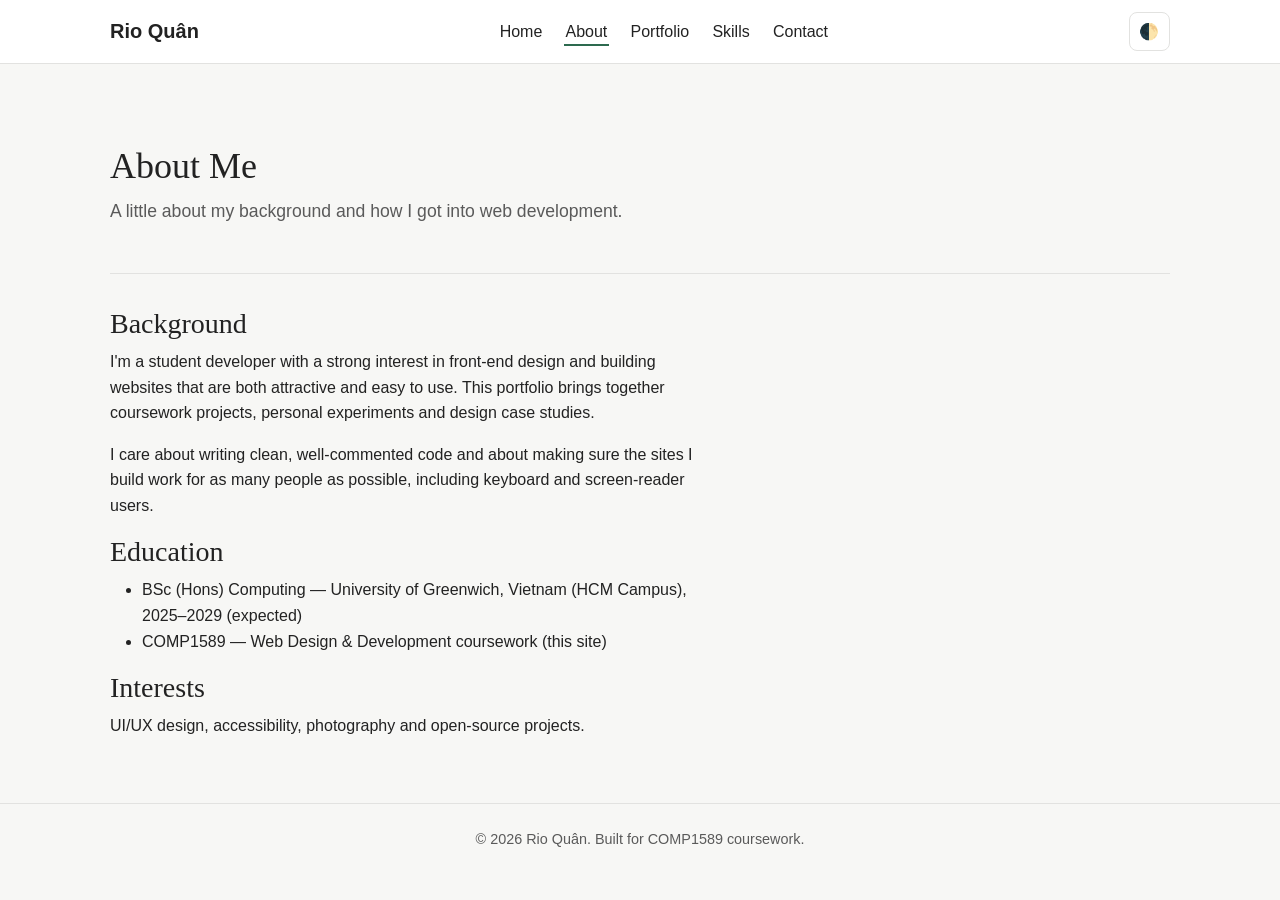
==== about.html @ 51fa4026 "feat: initial portfolio site for COMP1859 coursework" ====
<!DOCTYPE html>
<html lang="en">
<head>
  <meta charset="UTF-8">
  <meta name="viewport" content="width=device-width, initial-scale=1.0">
  <title>Rio Quân Portfolio | About</title>
  <meta name="description" content="Background, education and interests of Rio Quân.">
  <!-- Bootstrap CSS (CDN) loaded first so our own style.css can override it -->
  <link rel="stylesheet" href="https://cdn.jsdelivr.net/npm/bootstrap@5.3.3/dist/css/bootstrap.min.css" integrity="sha384-QWTKZyjpPEjISv5WaRU9OFeRpok6YctnYmDr5pNlyT2bRjXh0JMhjY6hW+ALEwIH" crossorigin="anonymous">
  <link rel="stylesheet" href="css/style.css">
</head>
<body>

  <a class="skip-link" href="#main-content">Skip to main content</a>

  <header class="site-header">
    <div class="nav-wrap">
      <a class="brand" href="index.html">Rio Quân</a>
      <button class="nav-toggle" aria-expanded="false" aria-controls="primaryNav">☰ Menu</button>
      <nav class="main-nav" id="primaryNav" aria-label="Primary">
        <ul>
          <li><a href="index.html">Home</a></li>
          <li><a href="about.html" aria-current="page">About</a></li>
          <li><a href="portfolio.html">Portfolio</a></li>
          <li><a href="skills.html">Skills</a></li>
          <li><a href="contact.html">Contact</a></li>
        </ul>
      </nav>
      <button class="theme-toggle" aria-label="Toggle dark mode">🌓</button>
    </div>
  </header>

  <main id="main-content">
    <section class="hero">
      <h1>About Me</h1>
      <p class="lead">A little about my background and how I got into web development.</p>
    </section>

    <section class="prose" aria-labelledby="bio-heading">
      <h2 id="bio-heading">Background</h2>
      <p>
        I'm a student developer with a strong interest in front-end design
        and building websites that are both attractive and easy to use.
        This portfolio brings together coursework projects, personal
        experiments and design case studies.
      </p>
      <p>
        I care about writing clean, well-commented code and about making
        sure the sites I build work for as many people as possible,
        including keyboard and screen-reader users.
      </p>
    </section>

    <section class="prose" aria-labelledby="edu-heading">
      <h2 id="edu-heading">Education</h2>
      <ul>
        <li>BSc (Hons) Computing — University of Greenwich, Vietnam (HCM Campus), 2025–2029 (expected)</li>
        <li>COMP1589 — Web Design &amp; Development coursework (this site)</li>
      </ul>
    </section>

    <section class="prose" aria-labelledby="interests-heading">
      <h2 id="interests-heading">Interests</h2>
      <p>UI/UX design, accessibility, photography and open-source projects.</p>
    </section>
  </main>

  <footer class="site-footer">
    <p>&copy; <span id="year"></span> Rio Quân. Built for COMP1589 coursework.</p>
  </footer>

  <button id="backToTop" aria-label="Back to top">↑</button>
  <script src="js/script.js" defer></script>
</body>
</html>
---- css/style.css ----
/* =========================================================
   style.css — Shared external stylesheet for the whole site
   (Marking criteria: external CSS only, no internal <style>)
   ========================================================= */

/* ---- 1. CSS variables (design tokens) ---------------------
   Keeping colours/fonts/spacing in variables makes the whole
   site consistent and easy to re-theme (see dark mode below). */
:root {
  --color-bg: #f7f7f5;
  --color-surface: #ffffff;
  --color-text: #222222;
  --color-muted: #5a5a5a;
  --color-primary: #2d6a4f;
  --color-primary-dark: #1b4332;
  --color-border: #e2e2e0;
  --font-body: "Segoe UI", Roboto, "Helvetica Neue", Arial, sans-serif;
  --font-heading: Georgia, "Times New Roman", serif;
  --max-width: 68.75rem;   /* was 1100px — rem scales with the user's root font-size */
  --radius: 0.5rem;        /* was 8px */
}

/* Dark theme overrides, toggled by JS adding data-theme="dark" to <html> */
[data-theme="dark"] {
  --color-bg: #14181b;
  --color-surface: #1e2428;
  --color-text: #eaeaea;
  --color-muted: #b0b0b0;
  --color-primary: #74c69d;
  --color-primary-dark: #52b788;
  --color-border: #333a3f;
}

/* ---- 2. Reset / base ---------------------------------------- */
* { box-sizing: border-box; }

html { scroll-behavior: smooth; }

body {
  margin: 0;
  font-family: var(--font-body);
  background: var(--color-bg);
  color: var(--color-text);
  line-height: 1.6;              /* good line spacing for readability */
  transition: background 0.2s ease, color 0.2s ease;
}

img { max-width: 100%; height: auto; display: block; }

a { color: var(--color-primary); }
a:focus, button:focus, input:focus, textarea:focus {
  outline: 0.1875rem solid var(--color-primary);   /* visible focus = accessibility (was 3px) */
  outline-offset: 0.125rem;                        /* was 2px */
}

/* Bootstrap gives h1/h2/h3 its own large, fluid (vw-based) font-size —
   without this, headings (e.g. the "What I do" card titles) render far
   bigger than intended. We keep our own fixed scale on top of it. */
h1, h2, h3 { font-family: var(--font-heading); line-height: 1.25; }
h1 { font-size: 2.25rem; }
h2 { font-size: 1.75rem; }
h3 { font-size: 1.15rem; }

/* ---- 3. Skip link (accessibility: keyboard users can bypass nav) */
.skip-link {
  position: absolute;
  left: -62.5rem;    /* was -999px */
  top: 0;
  background: var(--color-primary);
  color: #fff;
  padding: 0.5rem 1rem;
  z-index: 100;
}
.skip-link:focus { left: 0; }

/* ---- 4. Header / navigation ---------------------------------- */
.site-header {
  position: sticky;              /* advanced feature: sticky header */
  top: 0;
  z-index: 50;
  background: var(--color-surface);
  border-bottom: 1px solid var(--color-border);
}

.nav-wrap {
  max-width: var(--max-width);
  margin: 0 auto;
  display: flex;
  align-items: center;
  justify-content: space-between;
  padding: 0.75rem 1.25rem;
}

.brand { font-weight: bold; font-size: 1.25rem; text-decoration: none; color: var(--color-text); }

.nav-toggle {
  display: none;
  background: none;
  border: 1px solid var(--color-border);
  border-radius: var(--radius);
  padding: 0.4rem 0.7rem;
  cursor: pointer;
}

.main-nav ul {
  display: flex;
  gap: 1.25rem;
  list-style: none;
  margin: 0;
  padding: 0;
}

.main-nav a {
  text-decoration: none;
  color: var(--color-text);
  padding: 0.25rem 0.1rem;
  border-bottom: 0.125rem solid transparent;   /* was 2px */
}

.main-nav a:hover,
.main-nav a[aria-current="page"] {
  border-bottom-color: var(--color-primary);
}

.theme-toggle {
  border: 1px solid var(--color-border);
  background: var(--color-surface);
  color: var(--color-text);
  border-radius: var(--radius);
  padding: 0.35rem 0.6rem;
  cursor: pointer;
}

/* ---- 5. Layout helpers ---------------------------------------- */
main {
  max-width: var(--max-width);
  margin: 0 auto;
  padding: 2rem 1.25rem 3rem;
}

/* Text columns kept narrower than the page for readability
   (marking criteria: "columns not filling the width of the page") */
.prose {
  max-width: 68ch;
}

.hero {
  padding: 3rem 0 2rem;
  border-bottom: 1px solid var(--color-border);
  margin-bottom: 2rem;
}

.hero h1 { font-size: 2.25rem; margin-bottom: 0.5rem; }
.hero p.lead { color: var(--color-muted); font-size: 1.1rem; max-width: 60ch; }

.btn {
  display: inline-block;
  background: var(--color-primary);
  color: #fff;
  text-decoration: none;
  padding: 0.6rem 1.2rem;
  border-radius: var(--radius);
  margin-top: 1rem;
}
.btn:hover { background: var(--color-primary-dark); }

/* Multi-column grid used on the home page (feature cards) and
   skills page — satisfies "layout going beyond single column" */
.grid-3 {
  display: grid;
  grid-template-columns: repeat(3, 1fr);
  gap: 1.5rem;
}

.card {
  background: var(--color-surface);
  color: var(--color-text);   /* Bootstrap's .card forces a dark text colour by
                                  default — without this it stays black-on-black
                                  in dark mode. Explicitly reclaim it here. */
  border: 1px solid var(--color-border);
  border-radius: var(--radius);
  padding: 1.25rem;
}

/* Portfolio grid */
.filter-bar {
  display: flex;
  gap: 0.5rem;
  flex-wrap: wrap;
  margin-bottom: 1.5rem;
}
.filter-bar button {
  border: 1px solid var(--color-border);
  background: var(--color-surface);
  color: var(--color-text);
  padding: 0.4rem 0.9rem;
  border-radius: 999px;
  cursor: pointer;
}
.filter-bar button[aria-pressed="true"] {
  background: var(--color-primary);
  color: #fff;
  border-color: var(--color-primary);
}

.project-grid {
  display: grid;
  grid-template-columns: repeat(2, 1fr);
  gap: 1.5rem;
}

.project-card img { border-radius: var(--radius) var(--radius) 0 0; }
.project-card {
  border: 1px solid var(--color-border);
  border-radius: var(--radius);
  overflow: hidden;
  background: var(--color-surface);
}
.project-card .card-body { padding: 1rem; }
.tag {
  display: inline-block;
  font-size: 0.75rem;
  background: var(--color-bg);
  border: 1px solid var(--color-border);
  padding: 0.1rem 0.5rem;
  border-radius: 999px;
  margin-right: 0.25rem;
}

/* Skills page: two columns, skill bars */
.skills-columns {
  display: grid;
  grid-template-columns: 2fr 1fr;
  gap: 2rem;
}
.skill-bar {
  background: var(--color-border);
  border-radius: 999px;
  height: 0.625rem;   /* was 10px */
  margin: 0.35rem 0 1rem;
  overflow: hidden;
}
.skill-bar > span {
  display: block;
  height: 100%;
  background: var(--color-primary);
}

/* Contact page: form + info side by side */
.contact-columns {
  display: grid;
  grid-template-columns: 1.3fr 1fr;
  gap: 2rem;
}
form .field { margin-bottom: 1rem; }
form label { display: block; font-weight: 600; margin-bottom: 0.25rem; }
form input, form textarea {
  width: 100%;
  padding: 0.6rem;
  border: 1px solid var(--color-border);
  border-radius: var(--radius);
  font-family: inherit;
  background: var(--color-surface);
  color: var(--color-text);
}
.form-status { margin-top: 0.75rem; font-weight: 600; }

/* ---- 6. Footer -------------------------------------------------- */
.site-footer {
  border-top: 1px solid var(--color-border);
  text-align: center;
  padding: 1.5rem;
  color: var(--color-muted);
  font-size: 0.9rem;
}

/* Back-to-top button */
#backToTop {
  position: fixed;
  right: 1.25rem;
  bottom: 1.25rem;
  display: none;
  border: none;
  background: var(--color-primary);
  color: #fff;
  width: 2.75rem;    /* was 44px */
  height: 2.75rem;   /* was 44px */
  border-radius: 50%;
  cursor: pointer;
  font-size: 1.1rem;
}

/* ---- 7. Responsive design (media queries = advanced feature) ---
   Breakpoints in em rather than px: em is relative to the browser's
   root font-size, so if a user has increased their default zoom/font
   size the layout switches to mobile view earlier, in line with their
   settings, instead of a fixed pixel value ignoring it. */
@media (max-width: 50em) {   /* was 800px */
  .grid-3 { grid-template-columns: 1fr; }
  .project-grid { grid-template-columns: 1fr; }
  .skills-columns { grid-template-columns: 1fr; }
  .contact-columns { grid-template-columns: 1fr; }
}

@media (max-width: 40em) {   /* was 640px */
  .nav-toggle { display: inline-block; }
  .main-nav {
    display: none;
    width: 100%;
  }
  .main-nav.open { display: block; }
  .main-nav ul {
    flex-direction: column;
    gap: 0.25rem;
    padding: 0.5rem 0 0.75rem;
  }
  .nav-wrap { flex-wrap: wrap; }
}

/* Respect users who prefer less motion (accessibility) */
@media (prefers-reduced-motion: reduce) {
  html { scroll-behavior: auto; }
}
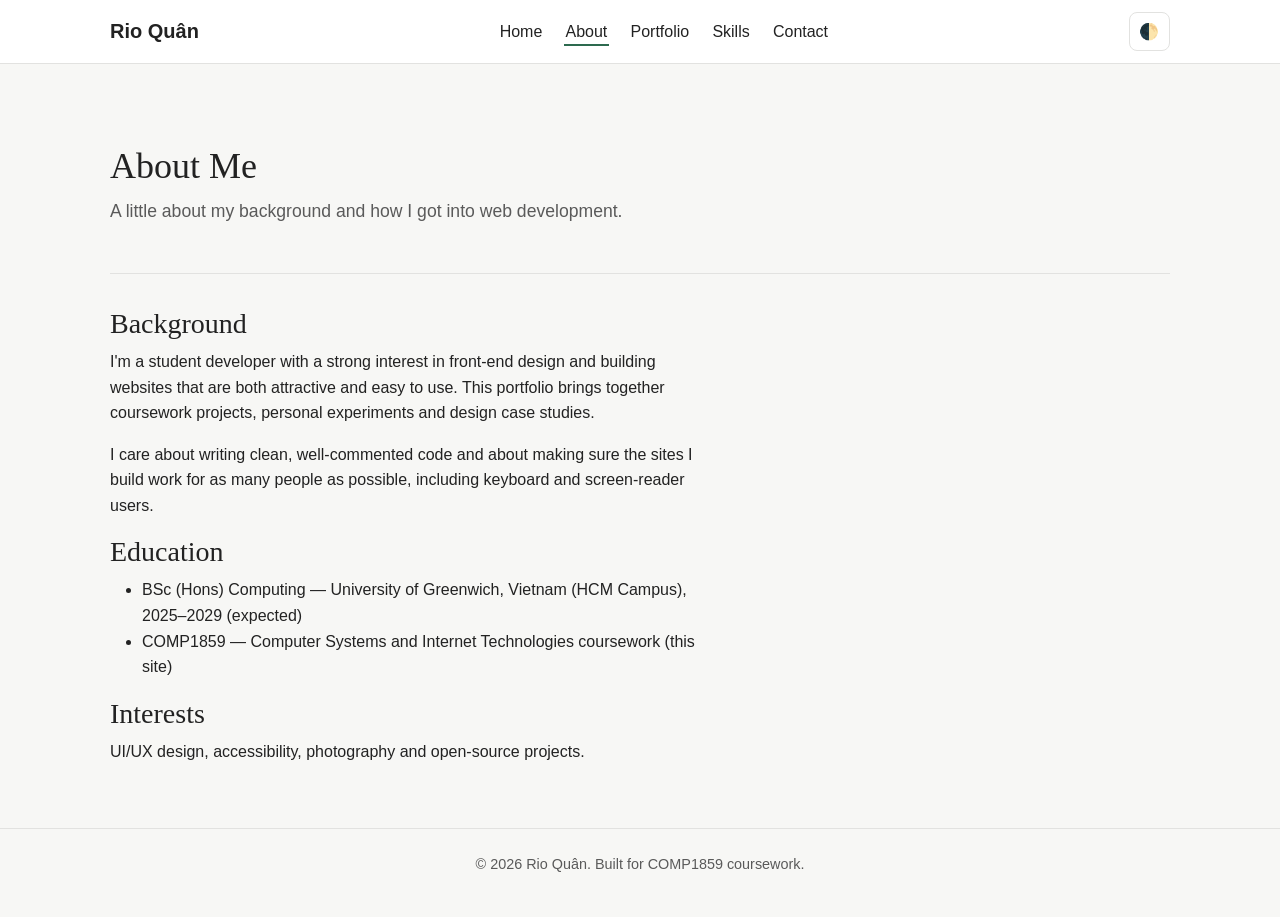
==== commit 17e5529f: "fix: correct course code to COMP1859 across pages" ====
--- a/about.html
+++ b/about.html
@@ -55,7 +55,7 @@
       <h2 id="edu-heading">Education</h2>
       <ul>
         <li>BSc (Hons) Computing — University of Greenwich, Vietnam (HCM Campus), 2025–2029 (expected)</li>
-        <li>COMP1589 — Web Design &amp; Development coursework (this site)</li>
+        <li>COMP1859 — Computer Systems and Internet Technologies coursework (this site)</li>
       </ul>
     </section>
 
@@ -66,7 +66,7 @@
   </main>
 
   <footer class="site-footer">
-    <p>&copy; <span id="year"></span> Rio Quân. Built for COMP1589 coursework.</p>
+    <p>&copy; <span id="year"></span> Rio Quân. Built for COMP1859 coursework.</p>
   </footer>
 
   <button id="backToTop" aria-label="Back to top">↑</button>
